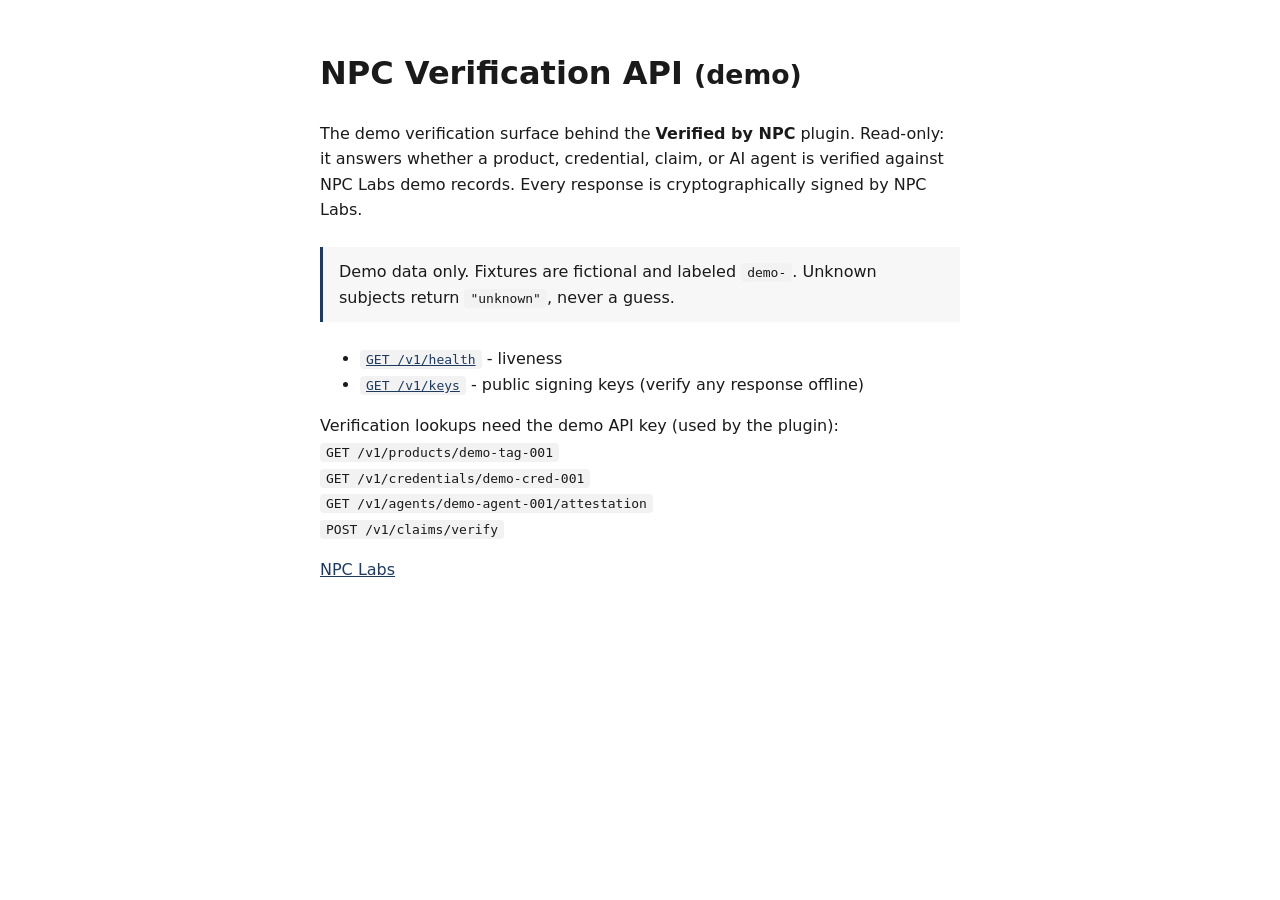
==== api/serverless/stage_src/public/index.html @ 325ac257 "Verified by NPC: 1.0.0 release notes, OpenAI submission steps, Gemini publish commands, serverless s" ====
<!DOCTYPE html>
<html lang="en">
<head>
<meta charset="UTF-8">
<meta name="viewport" content="width=device-width, initial-scale=1.0">
<title>NPC Verification API (demo) - NPC Labs</title>
<style>
body{font-family:system-ui,-apple-system,sans-serif;max-width:640px;margin:48px auto;padding:0 20px;color:#1a1a1a;line-height:1.6}
code{background:#f2f2f2;padding:2px 6px;border-radius:4px}
a{color:#1F3A5F}
.note{background:#f7f7f7;border-left:3px solid #1F3A5F;padding:12px 16px;margin:24px 0}
</style>
</head>
<body>
<h1>NPC Verification API <small>(demo)</small></h1>
<p>The demo verification surface behind the <strong>Verified by NPC</strong> plugin. Read-only: it answers whether a product, credential, claim, or AI agent is verified against NPC Labs demo records. Every response is cryptographically signed by NPC Labs.</p>
<div class="note">Demo data only. Fixtures are fictional and labeled <code>demo-</code>. Unknown subjects return <code>"unknown"</code>, never a guess.</div>
<ul>
<li><a href="/v1/health"><code>GET /v1/health</code></a> - liveness</li>
<li><a href="/v1/keys"><code>GET /v1/keys</code></a> - public signing keys (verify any response offline)</li>
</ul>
<p>Verification lookups need the demo API key (used by the plugin):<br>
<code>GET /v1/products/demo-tag-001</code><br>
<code>GET /v1/credentials/demo-cred-001</code><br>
<code>GET /v1/agents/demo-agent-001/attestation</code><br>
<code>POST /v1/claims/verify</code></p>
<p><a href="https://npclabs.xyz">NPC Labs</a></p>
</body>
</html>
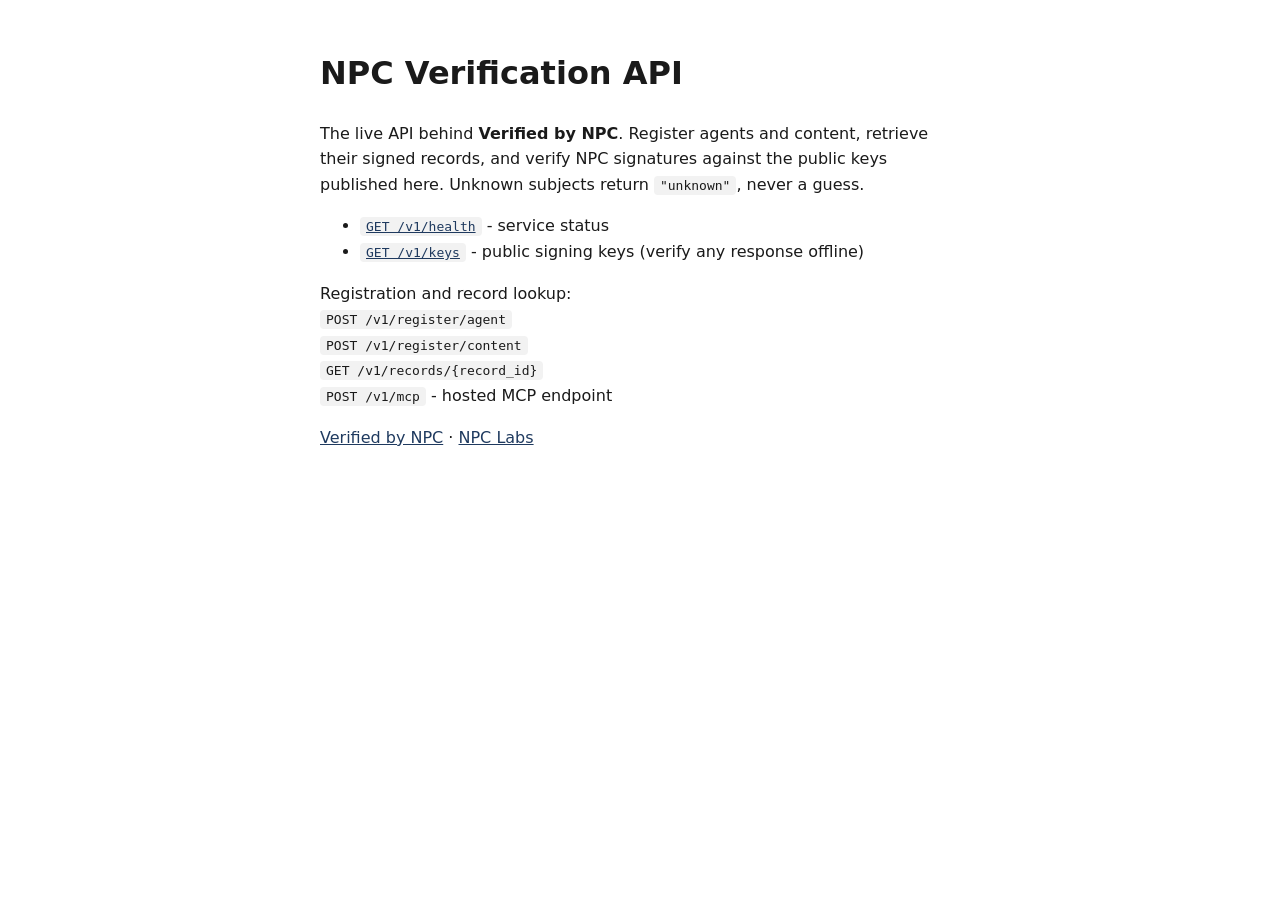
==== commit c6ec5370: "sync: verified-api-v5 (high) — weekly fleet sync 2026-10-19" ====
--- a/api/serverless/stage_src/public/index.html
+++ b/api/serverless/stage_src/public/index.html
@@ -3,27 +3,25 @@
 <head>
 <meta charset="UTF-8">
 <meta name="viewport" content="width=device-width, initial-scale=1.0">
-<title>NPC Verification API (demo) - NPC Labs</title>
+<title>NPC Verification API - NPC Labs</title>
 <style>
 body{font-family:system-ui,-apple-system,sans-serif;max-width:640px;margin:48px auto;padding:0 20px;color:#1a1a1a;line-height:1.6}
 code{background:#f2f2f2;padding:2px 6px;border-radius:4px}
 a{color:#1F3A5F}
-.note{background:#f7f7f7;border-left:3px solid #1F3A5F;padding:12px 16px;margin:24px 0}
 </style>
 </head>
 <body>
-<h1>NPC Verification API <small>(demo)</small></h1>
-<p>The demo verification surface behind the <strong>Verified by NPC</strong> plugin. Read-only: it answers whether a product, credential, claim, or AI agent is verified against NPC Labs demo records. Every response is cryptographically signed by NPC Labs.</p>
-<div class="note">Demo data only. Fixtures are fictional and labeled <code>demo-</code>. Unknown subjects return <code>"unknown"</code>, never a guess.</div>
+<h1>NPC Verification API</h1>
+<p>The live API behind <strong>Verified by NPC</strong>. Register agents and content, retrieve their signed records, and verify NPC signatures against the public keys published here. Unknown subjects return <code>"unknown"</code>, never a guess.</p>
 <ul>
-<li><a href="/v1/health"><code>GET /v1/health</code></a> - liveness</li>
+<li><a href="/v1/health"><code>GET /v1/health</code></a> - service status</li>
 <li><a href="/v1/keys"><code>GET /v1/keys</code></a> - public signing keys (verify any response offline)</li>
 </ul>
-<p>Verification lookups need the demo API key (used by the plugin):<br>
-<code>GET /v1/products/demo-tag-001</code><br>
-<code>GET /v1/credentials/demo-cred-001</code><br>
-<code>GET /v1/agents/demo-agent-001/attestation</code><br>
-<code>POST /v1/claims/verify</code></p>
-<p><a href="https://npclabs.xyz">NPC Labs</a></p>
+<p>Registration and record lookup:<br>
+<code>POST /v1/register/agent</code><br>
+<code>POST /v1/register/content</code><br>
+<code>GET /v1/records/{record_id}</code><br>
+<code>POST /v1/mcp</code> - hosted MCP endpoint</p>
+<p><a href="https://verify.npclabs.xyz">Verified by NPC</a> · <a href="https://npclabs.xyz">NPC Labs</a></p>
 </body>
 </html>
